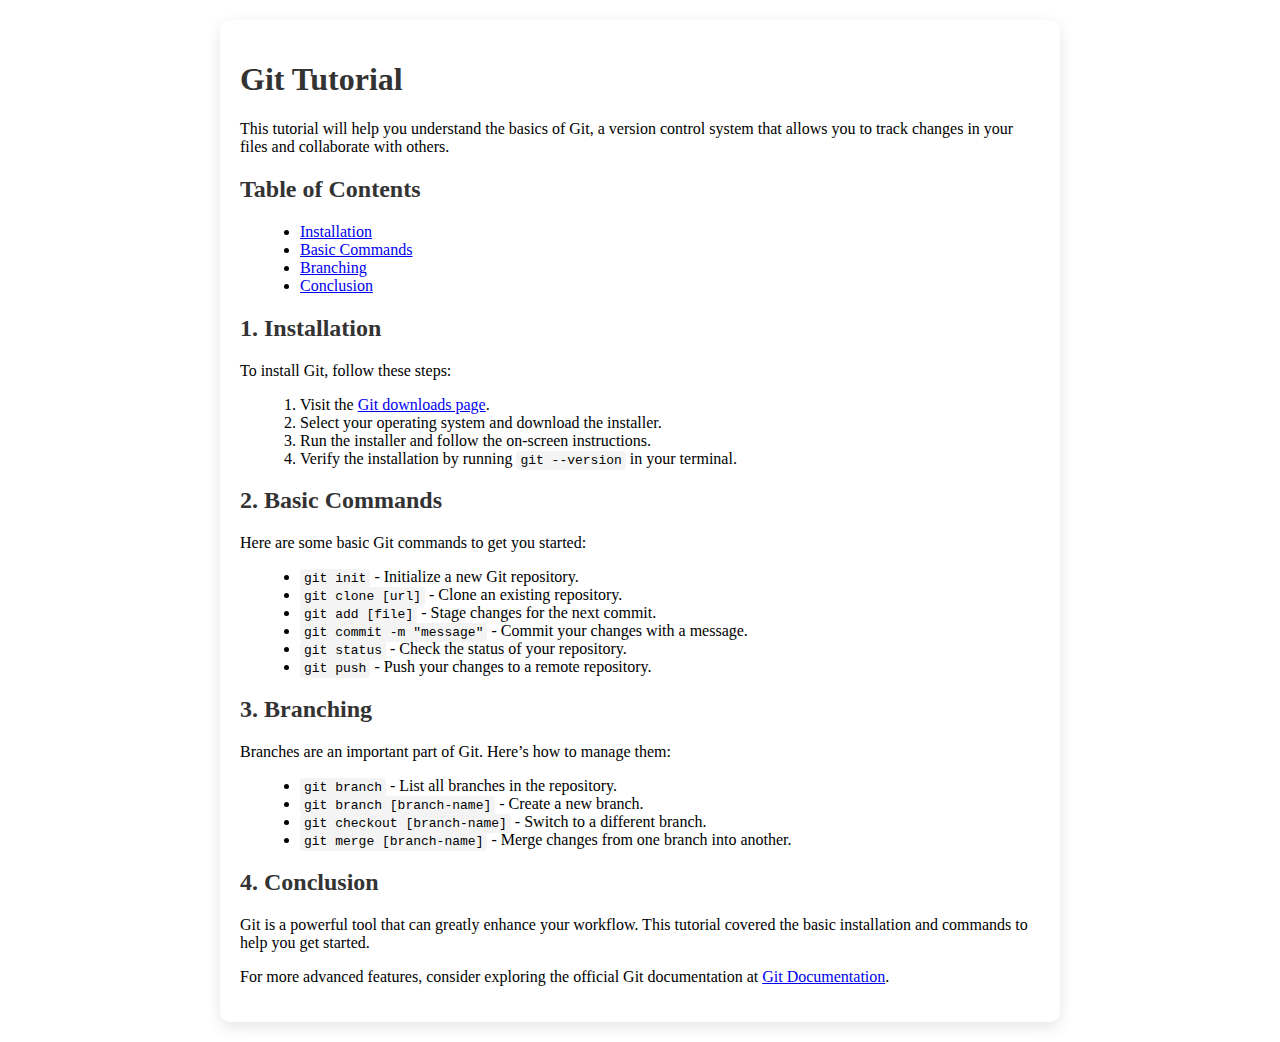
==== note/git.html @ a9ecfda9 "upload web" ====
<!DOCTYPE html>
<html lang="en">
<head>
    <meta charset="UTF-8">
    <meta name="viewport" content="width=device-width, initial-scale=1.0">
    <title>Git Tutorial</title>
    <link rel="stylesheet" href="https://cdnjs.cloudflare.com/ajax/libs/font-awesome/6.0.0-beta3/css/all.min.css">
    <link rel="stylesheet" href="readme.css">
</head>
<body>
    <div class="tutorial-container">
        <h1>Git Tutorial</h1>
        <p>This tutorial will help you understand the basics of Git, a version control system that allows you to track changes in your files and collaborate with others.</p>

        <h2>Table of Contents</h2>
        <ul>
            <li><a href="#installation">Installation</a></li>
            <li><a href="#basic-commands">Basic Commands</a></li>
            <li><a href="#branching">Branching</a></li>
            <li><a href="#conclusion">Conclusion</a></li>
        </ul>

        <h2 id="installation">1. Installation</h2>
        <p>To install Git, follow these steps:</p>
        <ol>
            <li>Visit the <a href="https://git-scm.com/downloads" target="_blank">Git downloads page</a>.</li>
            <li>Select your operating system and download the installer.</li>
            <li>Run the installer and follow the on-screen instructions.</li>
            <li>Verify the installation by running <code>git --version</code> in your terminal.</li>
        </ol>

        <h2 id="basic-commands">2. Basic Commands</h2>
        <p>Here are some basic Git commands to get you started:</p>
        <ul>
            <li><code>git init</code> - Initialize a new Git repository.</li>
            <li><code>git clone [url]</code> - Clone an existing repository.</li>
            <li><code>git add [file]</code> - Stage changes for the next commit.</li>
            <li><code>git commit -m "message"</code> - Commit your changes with a message.</li>
            <li><code>git status</code> - Check the status of your repository.</li>
            <li><code>git push</code> - Push your changes to a remote repository.</li>
        </ul>

        <h2 id="branching">3. Branching</h2>
        <p>Branches are an important part of Git. Here’s how to manage them:</p>
        <ul>
            <li><code>git branch</code> - List all branches in the repository.</li>
            <li><code>git branch [branch-name]</code> - Create a new branch.</li>
            <li><code>git checkout [branch-name]</code> - Switch to a different branch.</li>
            <li><code>git merge [branch-name]</code> - Merge changes from one branch into another.</li>
        </ul>

        <h2 id="conclusion">4. Conclusion</h2>
        <p>Git is a powerful tool that can greatly enhance your workflow. This tutorial covered the basic installation and commands to help you get started.</p>
        <p>For more advanced features, consider exploring the official Git documentation at <a href="https://git-scm.com/doc" target="_blank">Git Documentation</a>.</p>
    </div>
</body>
</html>
---- note/readme.css ----
.tutorial-container {
    max-width: 800px;
    margin: 20px auto;
    padding: 20px;
    background: white;
    border-radius: 10px;
    box-shadow: 0 5px 15px rgba(0, 0, 0, 0.1);
    text-align: left;
}

h1, h2 {
    color: #333;
}

ul, ol {
    margin-left: 20px;
}

code {
    background-color: #f4f4f4;
    padding: 2px 4px;
    border-radius: 4px;
}
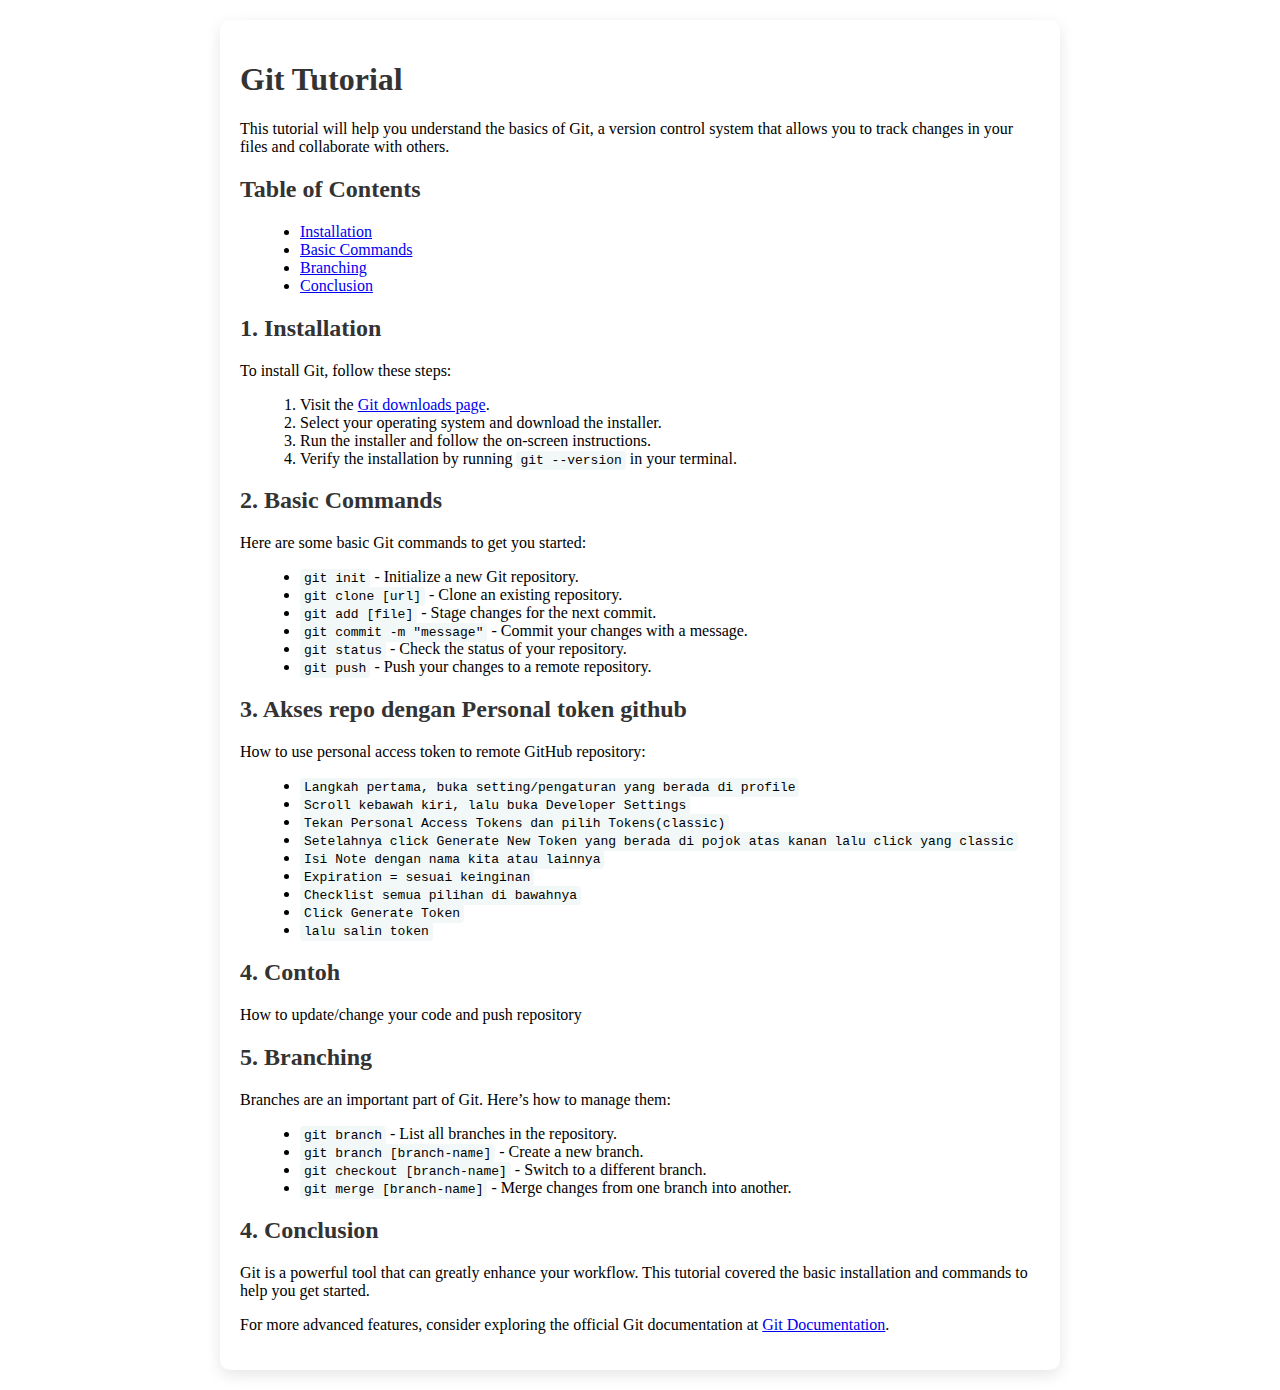
==== commit 7042044b: "how to make a new token" ====
--- a/note/git.html
+++ b/note/git.html
@@ -38,9 +38,26 @@
             <li><code>git commit -m "message"</code> - Commit your changes with a message.</li>
             <li><code>git status</code> - Check the status of your repository.</li>
             <li><code>git push</code> - Push your changes to a remote repository.</li>
+          
         </ul>
+        <h2 id="branching">3. Akses repo dengan Personal token github</h2>
+         <p>How to use personal access token to remote GitHub repository:</p>
+        <ul>
+            <li><code>Langkah pertama, buka setting/pengaturan yang berada di profile</code></li>
+            <li><code>Scroll kebawah kiri, lalu buka Developer Settings</code></li>
+            <li><code>Tekan Personal Access Tokens dan pilih Tokens(classic)</code></li>
+            <li><code>Setelahnya click Generate New Token yang berada di pojok atas kanan lalu click yang classic</code></li>
+            <li><code>Isi Note dengan nama kita atau lainnya</code></li>
+            <li><code>Expiration = sesuai keinginan</code></li>
+            <li><code>Checklist semua pilihan di bawahnya</code></li>
+            <li><code>Click Generate Token</code></li>
+            <li><code>lalu salin token</code></li>
+        </ul>
+        <h2 id="branching">4. Contoh</h2>
+        <p>How to update/change your code and push repository</p>
 
-        <h2 id="branching">3. Branching</h2>
+
+        <h2 id="branching">5. Branching</h2>
         <p>Branches are an important part of Git. Here’s how to manage them:</p>
         <ul>
             <li><code>git branch</code> - List all branches in the repository.</li>
--- a/note/readme.css
+++ b/note/readme.css
@@ -17,7 +17,7 @@
 }
 
 code {
-    background-color: #f4f4f4;
+    background-color: #f2f8f8;
     padding: 2px 4px;
     border-radius: 4px;
 }
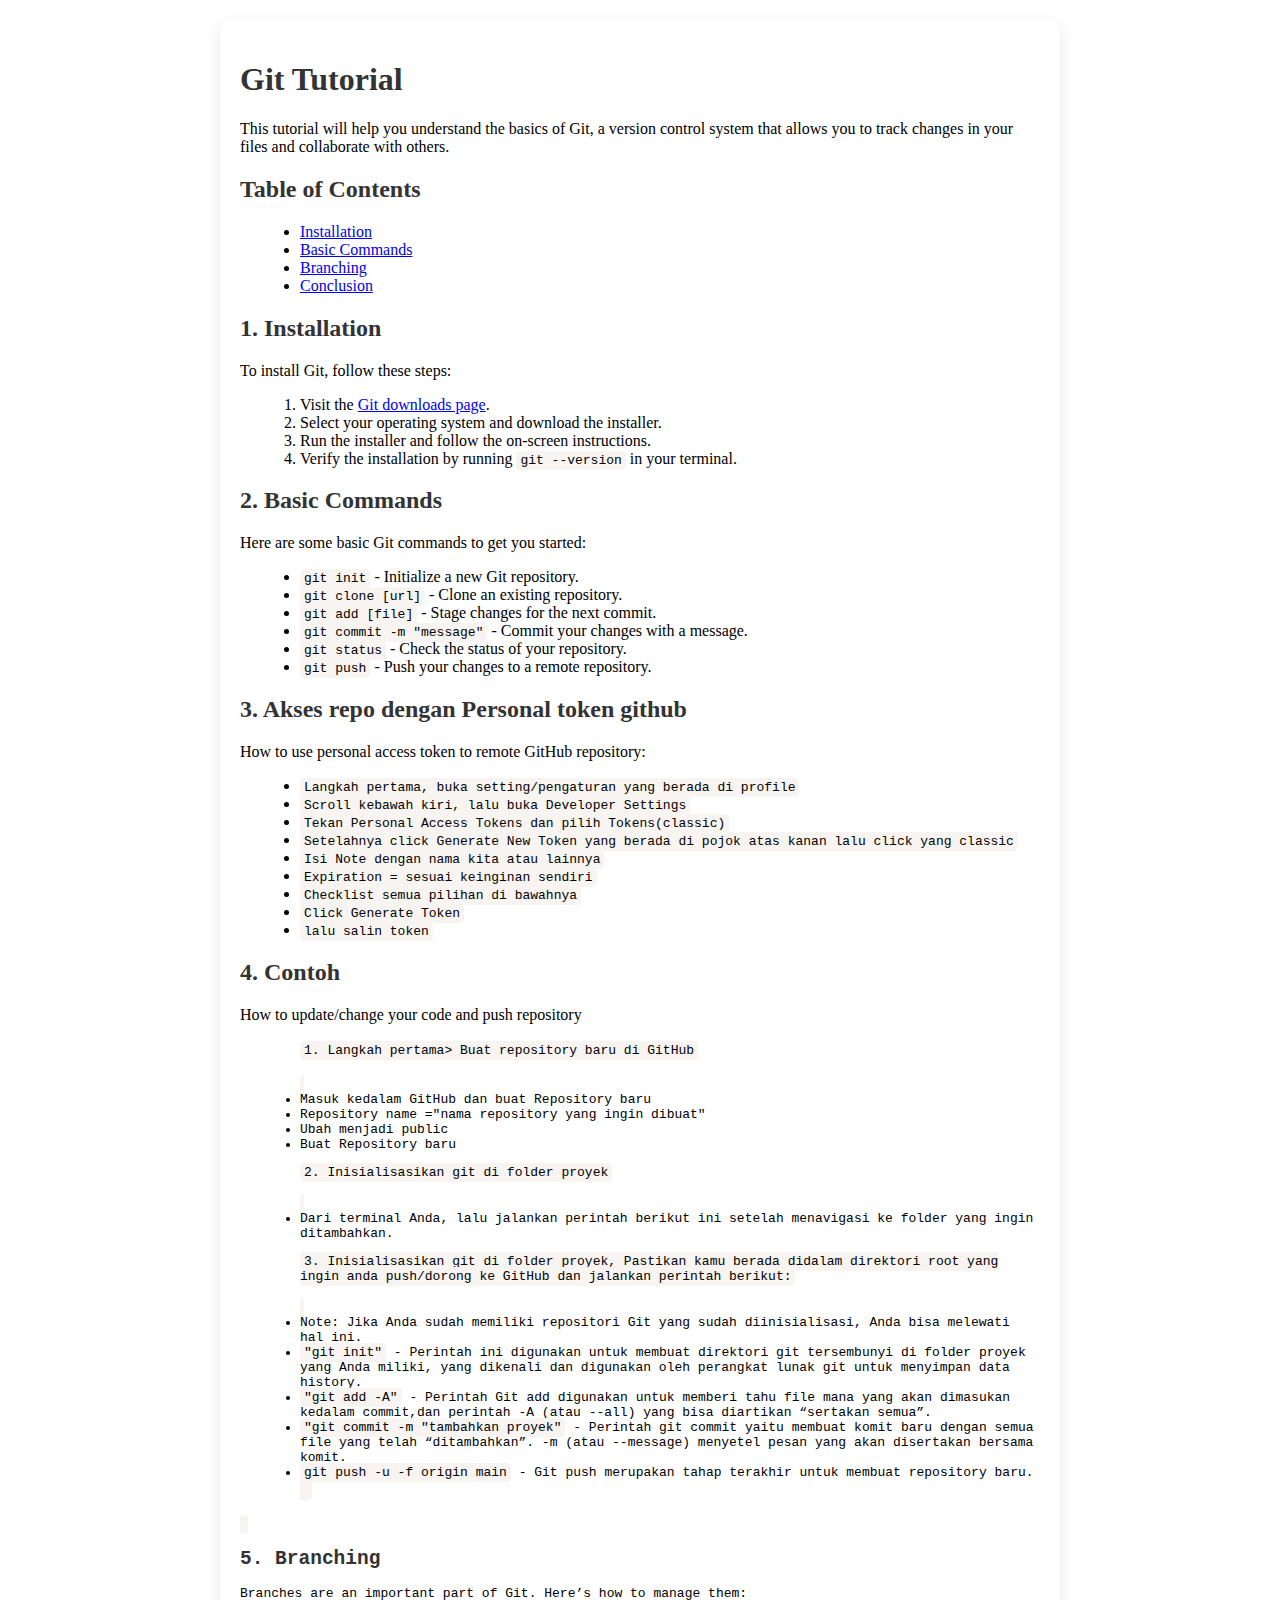
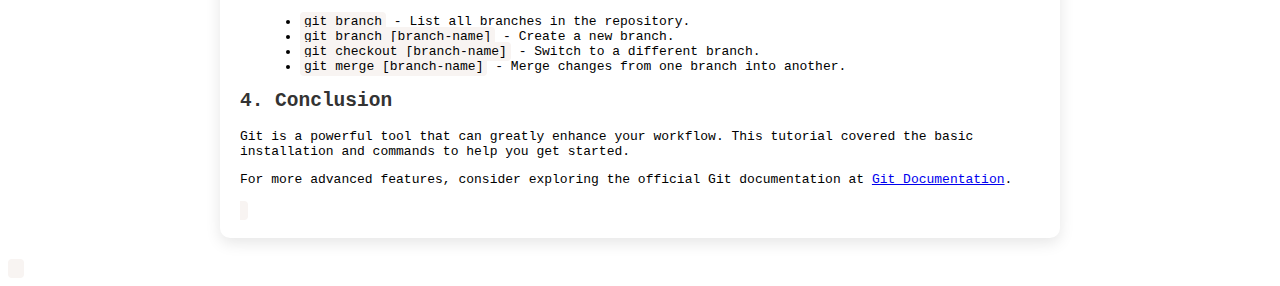
==== commit 188500b8: "how to push repository" ====
--- a/note/git.html
+++ b/note/git.html
@@ -48,15 +48,31 @@
             <li><code>Tekan Personal Access Tokens dan pilih Tokens(classic)</code></li>
             <li><code>Setelahnya click Generate New Token yang berada di pojok atas kanan lalu click yang classic</code></li>
             <li><code>Isi Note dengan nama kita atau lainnya</code></li>
-            <li><code>Expiration = sesuai keinginan</code></li>
+            <li><code>Expiration = sesuai keinginan sendiri</code></li>
             <li><code>Checklist semua pilihan di bawahnya</code></li>
             <li><code>Click Generate Token</code></li>
             <li><code>lalu salin token</code></li>
+
         </ul>
         <h2 id="branching">4. Contoh</h2>
-        <p>How to update/change your code and push repository</p>
-
-
+         <p>How to update/change your code and push repository</p>
+        <ul>
+         <p><code>1. Langkah pertama> Buat repository baru di GitHub</p> 
+            <li>Masuk kedalam GitHub dan buat Repository baru</li>
+            <li>Repository name ="nama repository yang ingin dibuat"</li>
+            <li>Ubah menjadi public</li>
+            <li>Buat Repository baru</li>
+         <p><code>2. Inisialisasikan git di folder proyek</p>
+            <li>Dari terminal Anda, lalu jalankan perintah berikut ini setelah menavigasi ke folder yang ingin ditambahkan.</li>
+         <p><code>3. Inisialisasikan git di folder proyek, 
+        Pastikan kamu berada didalam direktori root yang ingin anda push/dorong ke GitHub dan jalankan perintah berikut:</p>
+            <li>Note: Jika Anda sudah memiliki repositori Git yang sudah diinisialisasi, Anda bisa melewati hal ini.</li>
+            
+            <li><code>"git init"</code> - Perintah ini digunakan untuk membuat direktori git tersembunyi di folder proyek yang Anda miliki, yang dikenali dan digunakan oleh perangkat lunak git untuk menyimpan data history.</li>
+            <li><code>"git add -A"</code> - Perintah Git add digunakan untuk memberi tahu file mana yang akan dimasukan kedalam commit,dan perintah -A (atau --all) yang bisa diartikan “sertakan semua”. </li>
+            <li><code>"git commit -m "tambahkan proyek"</code> - Perintah git commit yaitu membuat komit baru dengan semua file yang telah “ditambahkan”. -m (atau --message) menyetel pesan yang akan disertakan bersama komit.</li>
+            <li><code>git push -u -f origin main</code> - Git push merupakan tahap terakhir untuk membuat repository baru.</li>
+        </ul>
         <h2 id="branching">5. Branching</h2>
         <p>Branches are an important part of Git. Here’s how to manage them:</p>
         <ul>
--- a/note/readme.css
+++ b/note/readme.css
@@ -17,7 +17,7 @@
 }
 
 code {
-    background-color: #f2f8f8;
+    background-color: #f8f4f2;
     padding: 2px 4px;
     border-radius: 4px;
 }
